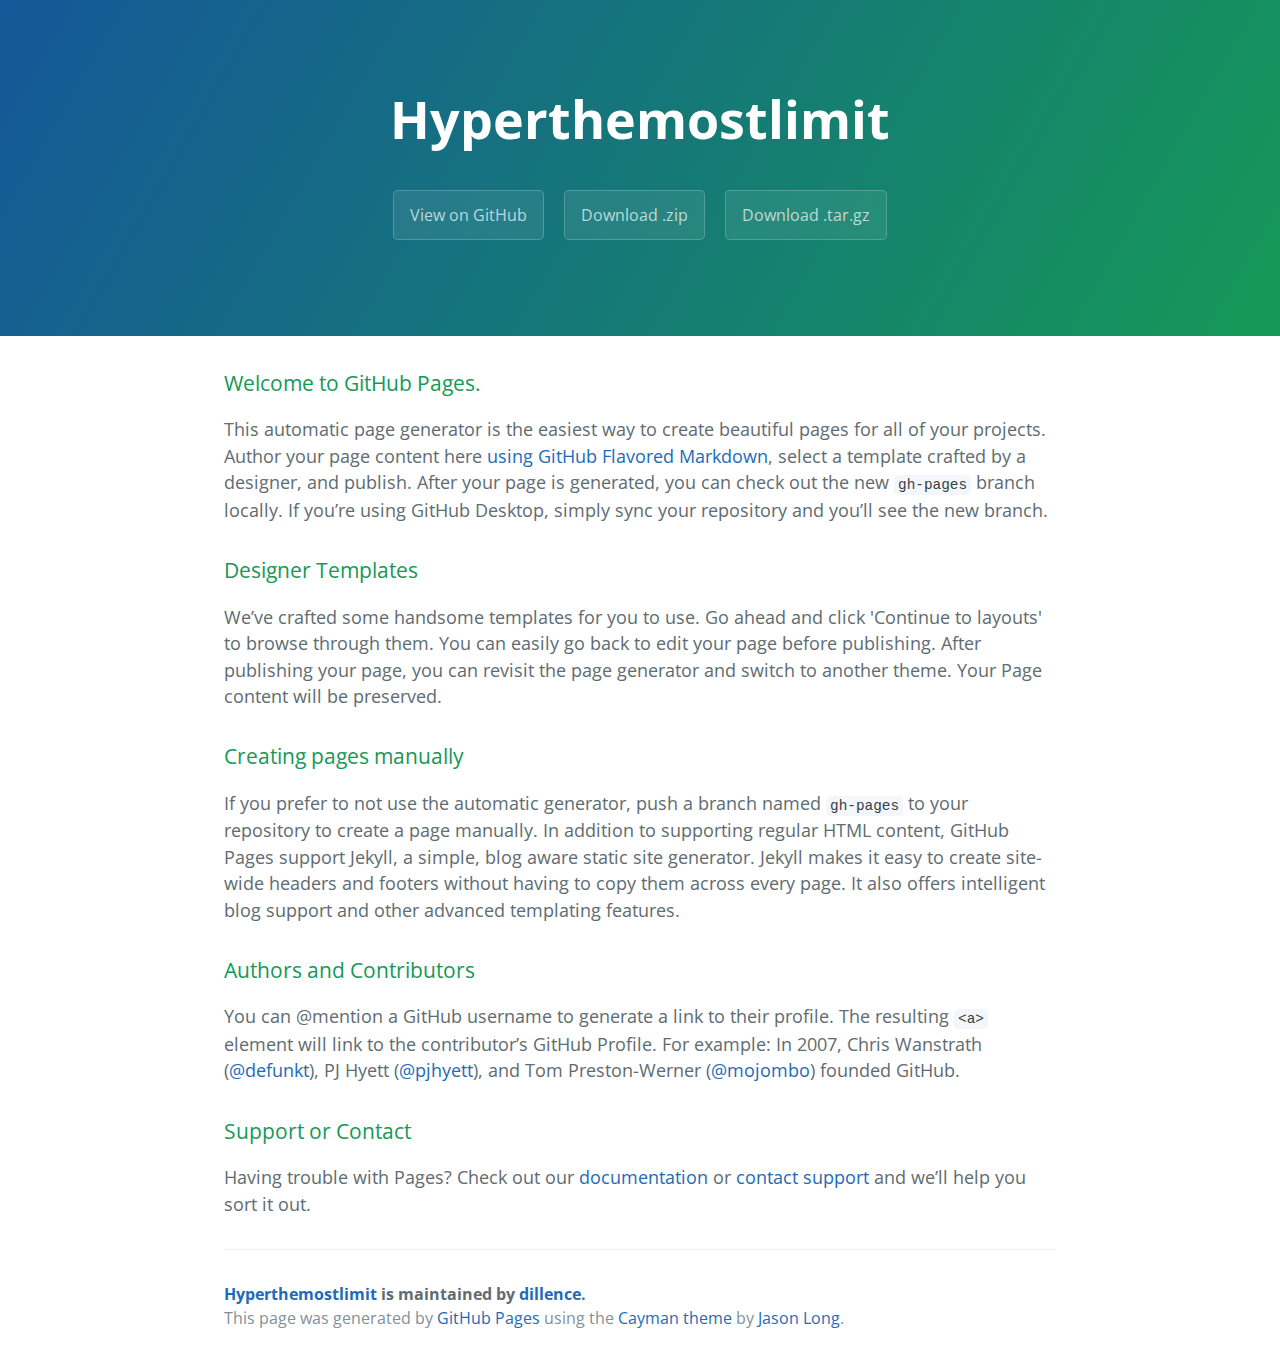
==== index.html @ 367a800f "Create gh-pages branch via GitHub" ====
<!DOCTYPE html>
<html lang="en-us">
  <head>
    <meta charset="UTF-8">
    <title>Hyperthemostlimit by dillence</title>
    <meta name="viewport" content="width=device-width, initial-scale=1">
    <link rel="stylesheet" type="text/css" href="stylesheets/normalize.css" media="screen">
    <link href='https://fonts.googleapis.com/css?family=Open+Sans:400,700' rel='stylesheet' type='text/css'>
    <link rel="stylesheet" type="text/css" href="stylesheets/stylesheet.css" media="screen">
    <link rel="stylesheet" type="text/css" href="stylesheets/github-light.css" media="screen">
  </head>
  <body>
    <section class="page-header">
      <h1 class="project-name">Hyperthemostlimit</h1>
      <h2 class="project-tagline"></h2>
      <a href="https://github.com/dillence/HyperTheMostLimit" class="btn">View on GitHub</a>
      <a href="https://github.com/dillence/HyperTheMostLimit/zipball/master" class="btn">Download .zip</a>
      <a href="https://github.com/dillence/HyperTheMostLimit/tarball/master" class="btn">Download .tar.gz</a>
    </section>

    <section class="main-content">
      <h3>
<a id="welcome-to-github-pages" class="anchor" href="#welcome-to-github-pages" aria-hidden="true"><span aria-hidden="true" class="octicon octicon-link"></span></a>Welcome to GitHub Pages.</h3>

<p>This automatic page generator is the easiest way to create beautiful pages for all of your projects. Author your page content here <a href="https://guides.github.com/features/mastering-markdown/">using GitHub Flavored Markdown</a>, select a template crafted by a designer, and publish. After your page is generated, you can check out the new <code>gh-pages</code> branch locally. If you’re using GitHub Desktop, simply sync your repository and you’ll see the new branch.</p>

<h3>
<a id="designer-templates" class="anchor" href="#designer-templates" aria-hidden="true"><span aria-hidden="true" class="octicon octicon-link"></span></a>Designer Templates</h3>

<p>We’ve crafted some handsome templates for you to use. Go ahead and click 'Continue to layouts' to browse through them. You can easily go back to edit your page before publishing. After publishing your page, you can revisit the page generator and switch to another theme. Your Page content will be preserved.</p>

<h3>
<a id="creating-pages-manually" class="anchor" href="#creating-pages-manually" aria-hidden="true"><span aria-hidden="true" class="octicon octicon-link"></span></a>Creating pages manually</h3>

<p>If you prefer to not use the automatic generator, push a branch named <code>gh-pages</code> to your repository to create a page manually. In addition to supporting regular HTML content, GitHub Pages support Jekyll, a simple, blog aware static site generator. Jekyll makes it easy to create site-wide headers and footers without having to copy them across every page. It also offers intelligent blog support and other advanced templating features.</p>

<h3>
<a id="authors-and-contributors" class="anchor" href="#authors-and-contributors" aria-hidden="true"><span aria-hidden="true" class="octicon octicon-link"></span></a>Authors and Contributors</h3>

<p>You can @mention a GitHub username to generate a link to their profile. The resulting <code>&lt;a&gt;</code> element will link to the contributor’s GitHub Profile. For example: In 2007, Chris Wanstrath (<a href="https://github.com/defunkt" class="user-mention">@defunkt</a>), PJ Hyett (<a href="https://github.com/pjhyett" class="user-mention">@pjhyett</a>), and Tom Preston-Werner (<a href="https://github.com/mojombo" class="user-mention">@mojombo</a>) founded GitHub.</p>

<h3>
<a id="support-or-contact" class="anchor" href="#support-or-contact" aria-hidden="true"><span aria-hidden="true" class="octicon octicon-link"></span></a>Support or Contact</h3>

<p>Having trouble with Pages? Check out our <a href="https://help.github.com/pages">documentation</a> or <a href="https://github.com/contact">contact support</a> and we’ll help you sort it out.</p>

      <footer class="site-footer">
        <span class="site-footer-owner"><a href="https://github.com/dillence/HyperTheMostLimit">Hyperthemostlimit</a> is maintained by <a href="https://github.com/dillence">dillence</a>.</span>

        <span class="site-footer-credits">This page was generated by <a href="https://pages.github.com">GitHub Pages</a> using the <a href="https://github.com/jasonlong/cayman-theme">Cayman theme</a> by <a href="https://twitter.com/jasonlong">Jason Long</a>.</span>
      </footer>

    </section>

  
  </body>
</html>
---- stylesheets/stylesheet.css ----
* {
  box-sizing: border-box; }

body {
  padding: 0;
  margin: 0;
  font-family: "Open Sans", "Helvetica Neue", Helvetica, Arial, sans-serif;
  font-size: 16px;
  line-height: 1.5;
  color: #606c71; }

a {
  color: #1e6bb8;
  text-decoration: none; }
  a:hover {
    text-decoration: underline; }

.btn {
  display: inline-block;
  margin-bottom: 1rem;
  color: rgba(255, 255, 255, 0.7);
  background-color: rgba(255, 255, 255, 0.08);
  border-color: rgba(255, 255, 255, 0.2);
  border-style: solid;
  border-width: 1px;
  border-radius: 0.3rem;
  transition: color 0.2s, background-color 0.2s, border-color 0.2s; }
  .btn + .btn {
    margin-left: 1rem; }

.btn:hover {
  color: rgba(255, 255, 255, 0.8);
  text-decoration: none;
  background-color: rgba(255, 255, 255, 0.2);
  border-color: rgba(255, 255, 255, 0.3); }

@media screen and (min-width: 64em) {
  .btn {
    padding: 0.75rem 1rem; } }

@media screen and (min-width: 42em) and (max-width: 64em) {
  .btn {
    padding: 0.6rem 0.9rem;
    font-size: 0.9rem; } }

@media screen and (max-width: 42em) {
  .btn {
    display: block;
    width: 100%;
    padding: 0.75rem;
    font-size: 0.9rem; }
    .btn + .btn {
      margin-top: 1rem;
      margin-left: 0; } }

.page-header {
  color: #fff;
  text-align: center;
  background-color: #159957;
  background-image: linear-gradient(120deg, #155799, #159957); }

@media screen and (min-width: 64em) {
  .page-header {
    padding: 5rem 6rem; } }

@media screen and (min-width: 42em) and (max-width: 64em) {
  .page-header {
    padding: 3rem 4rem; } }

@media screen and (max-width: 42em) {
  .page-header {
    padding: 2rem 1rem; } }

.project-name {
  margin-top: 0;
  margin-bottom: 0.1rem; }

@media screen and (min-width: 64em) {
  .project-name {
    font-size: 3.25rem; } }

@media screen and (min-width: 42em) and (max-width: 64em) {
  .project-name {
    font-size: 2.25rem; } }

@media screen and (max-width: 42em) {
  .project-name {
    font-size: 1.75rem; } }

.project-tagline {
  margin-bottom: 2rem;
  font-weight: normal;
  opacity: 0.7; }

@media screen and (min-width: 64em) {
  .project-tagline {
    font-size: 1.25rem; } }

@media screen and (min-width: 42em) and (max-width: 64em) {
  .project-tagline {
    font-size: 1.15rem; } }

@media screen and (max-width: 42em) {
  .project-tagline {
    font-size: 1rem; } }

.main-content :first-child {
  margin-top: 0; }
.main-content img {
  max-width: 100%; }
.main-content h1, .main-content h2, .main-content h3, .main-content h4, .main-content h5, .main-content h6 {
  margin-top: 2rem;
  margin-bottom: 1rem;
  font-weight: normal;
  color: #159957; }
.main-content p {
  margin-bottom: 1em; }
.main-content code {
  padding: 2px 4px;
  font-family: Consolas, "Liberation Mono", Menlo, Courier, monospace;
  font-size: 0.9rem;
  color: #383e41;
  background-color: #f3f6fa;
  border-radius: 0.3rem; }
.main-content pre {
  padding: 0.8rem;
  margin-top: 0;
  margin-bottom: 1rem;
  font: 1rem Consolas, "Liberation Mono", Menlo, Courier, monospace;
  color: #567482;
  word-wrap: normal;
  background-color: #f3f6fa;
  border: solid 1px #dce6f0;
  border-radius: 0.3rem; }
  .main-content pre > code {
    padding: 0;
    margin: 0;
    font-size: 0.9rem;
    color: #567482;
    word-break: normal;
    white-space: pre;
    background: transparent;
    border: 0; }
.main-content .highlight {
  margin-bottom: 1rem; }
  .main-content .highlight pre {
    margin-bottom: 0;
    word-break: normal; }
.main-content .highlight pre, .main-content pre {
  padding: 0.8rem;
  overflow: auto;
  font-size: 0.9rem;
  line-height: 1.45;
  border-radius: 0.3rem; }
.main-content pre code, .main-content pre tt {
  display: inline;
  max-width: initial;
  padding: 0;
  margin: 0;
  overflow: initial;
  line-height: inherit;
  word-wrap: normal;
  background-color: transparent;
  border: 0; }
  .main-content pre code:before, .main-content pre code:after, .main-content pre tt:before, .main-content pre tt:after {
    content: normal; }
.main-content ul, .main-content ol {
  margin-top: 0; }
.main-content blockquote {
  padding: 0 1rem;
  margin-left: 0;
  color: #819198;
  border-left: 0.3rem solid #dce6f0; }
  .main-content blockquote > :first-child {
    margin-top: 0; }
  .main-content blockquote > :last-child {
    margin-bottom: 0; }
.main-content table {
  display: block;
  width: 100%;
  overflow: auto;
  word-break: normal;
  word-break: keep-all; }
  .main-content table th {
    font-weight: bold; }
  .main-content table th, .main-content table td {
    padding: 0.5rem 1rem;
    border: 1px solid #e9ebec; }
.main-content dl {
  padding: 0; }
  .main-content dl dt {
    padding: 0;
    margin-top: 1rem;
    font-size: 1rem;
    font-weight: bold; }
  .main-content dl dd {
    padding: 0;
    margin-bottom: 1rem; }
.main-content hr {
  height: 2px;
  padding: 0;
  margin: 1rem 0;
  background-color: #eff0f1;
  border: 0; }

@media screen and (min-width: 64em) {
  .main-content {
    max-width: 64rem;
    padding: 2rem 6rem;
    margin: 0 auto;
    font-size: 1.1rem; } }

@media screen and (min-width: 42em) and (max-width: 64em) {
  .main-content {
    padding: 2rem 4rem;
    font-size: 1.1rem; } }

@media screen and (max-width: 42em) {
  .main-content {
    padding: 2rem 1rem;
    font-size: 1rem; } }

.site-footer {
  padding-top: 2rem;
  margin-top: 2rem;
  border-top: solid 1px #eff0f1; }

.site-footer-owner {
  display: block;
  font-weight: bold; }

.site-footer-credits {
  color: #819198; }

@media screen and (min-width: 64em) {
  .site-footer {
    font-size: 1rem; } }

@media screen and (min-width: 42em) and (max-width: 64em) {
  .site-footer {
    font-size: 1rem; } }

@media screen and (max-width: 42em) {
  .site-footer {
    font-size: 0.9rem; } }
---- stylesheets/github-light.css ----
/*
The MIT License (MIT)

Copyright (c) 2016 GitHub, Inc.

Permission is hereby granted, free of charge, to any person obtaining a copy
of this software and associated documentation files (the "Software"), to deal
in the Software without restriction, including without limitation the rights
to use, copy, modify, merge, publish, distribute, sublicense, and/or sell
copies of the Software, and to permit persons to whom the Software is
furnished to do so, subject to the following conditions:

The above copyright notice and this permission notice shall be included in all
copies or substantial portions of the Software.

THE SOFTWARE IS PROVIDED "AS IS", WITHOUT WARRANTY OF ANY KIND, EXPRESS OR
IMPLIED, INCLUDING BUT NOT LIMITED TO THE WARRANTIES OF MERCHANTABILITY,
FITNESS FOR A PARTICULAR PURPOSE AND NONINFRINGEMENT. IN NO EVENT SHALL THE
AUTHORS OR COPYRIGHT HOLDERS BE LIABLE FOR ANY CLAIM, DAMAGES OR OTHER
LIABILITY, WHETHER IN AN ACTION OF CONTRACT, TORT OR OTHERWISE, ARISING FROM,
OUT OF OR IN CONNECTION WITH THE SOFTWARE OR THE USE OR OTHER DEALINGS IN THE
SOFTWARE.

*/

.pl-c /* comment */ {
  color: #969896;
}

.pl-c1 /* constant, variable.other.constant, support, meta.property-name, support.constant, support.variable, meta.module-reference, markup.raw, meta.diff.header */,
.pl-s .pl-v /* string variable */ {
  color: #0086b3;
}

.pl-e /* entity */,
.pl-en /* entity.name */ {
  color: #795da3;
}

.pl-smi /* variable.parameter.function, storage.modifier.package, storage.modifier.import, storage.type.java, variable.other */,
.pl-s .pl-s1 /* string source */ {
  color: #333;
}

.pl-ent /* entity.name.tag */ {
  color: #63a35c;
}

.pl-k /* keyword, storage, storage.type */ {
  color: #a71d5d;
}

.pl-s /* string */,
.pl-pds /* punctuation.definition.string, string.regexp.character-class */,
.pl-s .pl-pse .pl-s1 /* string punctuation.section.embedded source */,
.pl-sr /* string.regexp */,
.pl-sr .pl-cce /* string.regexp constant.character.escape */,
.pl-sr .pl-sre /* string.regexp source.ruby.embedded */,
.pl-sr .pl-sra /* string.regexp string.regexp.arbitrary-repitition */ {
  color: #183691;
}

.pl-v /* variable */ {
  color: #ed6a43;
}

.pl-id /* invalid.deprecated */ {
  color: #b52a1d;
}

.pl-ii /* invalid.illegal */ {
  color: #f8f8f8;
  background-color: #b52a1d;
}

.pl-sr .pl-cce /* string.regexp constant.character.escape */ {
  font-weight: bold;
  color: #63a35c;
}

.pl-ml /* markup.list */ {
  color: #693a17;
}

.pl-mh /* markup.heading */,
.pl-mh .pl-en /* markup.heading entity.name */,
.pl-ms /* meta.separator */ {
  font-weight: bold;
  color: #1d3e81;
}

.pl-mq /* markup.quote */ {
  color: #008080;
}

.pl-mi /* markup.italic */ {
  font-style: italic;
  color: #333;
}

.pl-mb /* markup.bold */ {
  font-weight: bold;
  color: #333;
}

.pl-md /* markup.deleted, meta.diff.header.from-file */ {
  color: #bd2c00;
  background-color: #ffecec;
}

.pl-mi1 /* markup.inserted, meta.diff.header.to-file */ {
  color: #55a532;
  background-color: #eaffea;
}

.pl-mdr /* meta.diff.range */ {
  font-weight: bold;
  color: #795da3;
}

.pl-mo /* meta.output */ {
  color: #1d3e81;
}
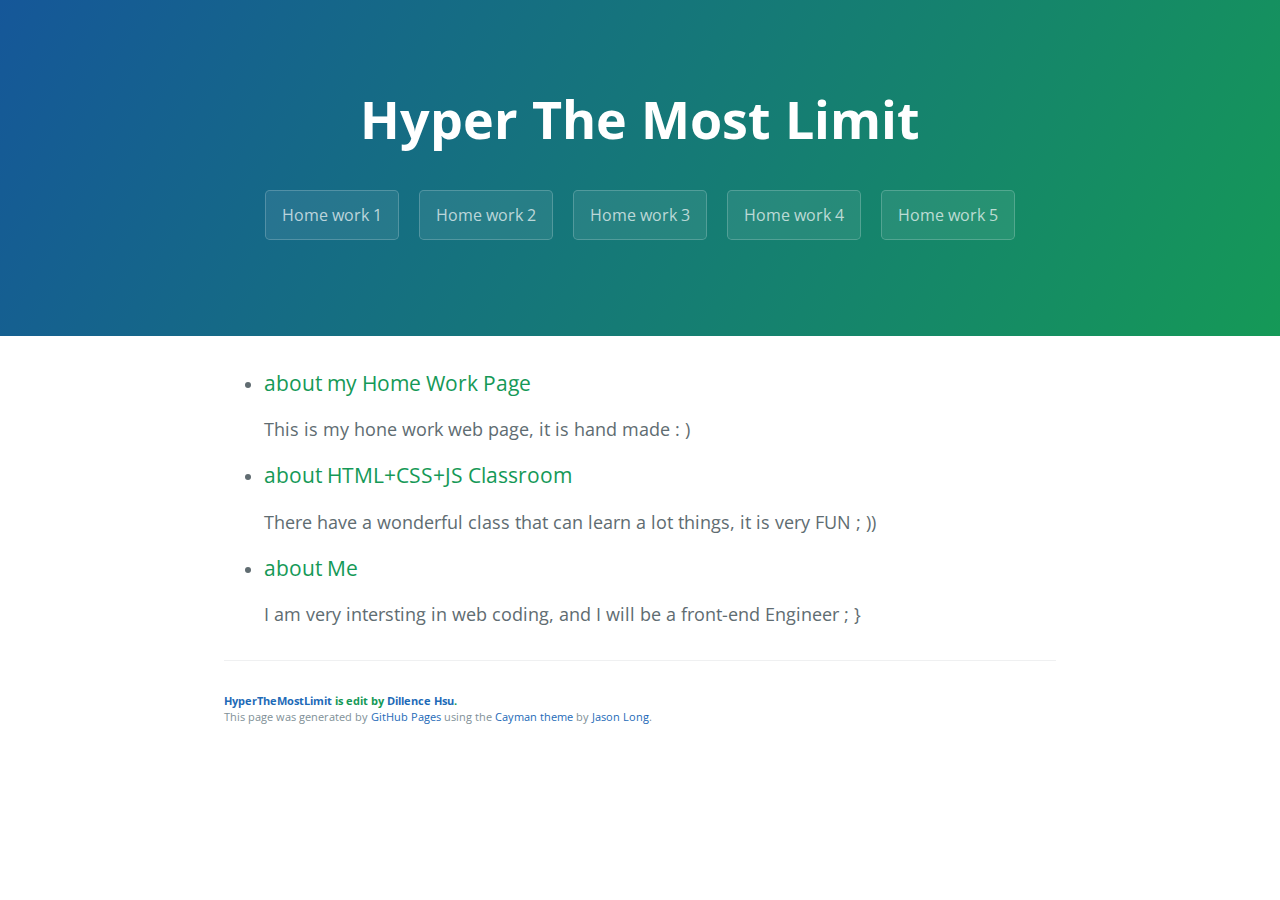
==== commit db337930: "Update index.html" ====
--- a/index.html
+++ b/index.html
@@ -1,57 +1,65 @@
 <!DOCTYPE html>
 <html lang="en-us">
-  <head>
+
+<head>
     <meta charset="UTF-8">
-    <title>Hyperthemostlimit by dillence</title>
+    <title>my first HTML5</title>
     <meta name="viewport" content="width=device-width, initial-scale=1">
     <link rel="stylesheet" type="text/css" href="stylesheets/normalize.css" media="screen">
     <link href='https://fonts.googleapis.com/css?family=Open+Sans:400,700' rel='stylesheet' type='text/css'>
     <link rel="stylesheet" type="text/css" href="stylesheets/stylesheet.css" media="screen">
     <link rel="stylesheet" type="text/css" href="stylesheets/github-light.css" media="screen">
-  </head>
-  <body>
+</head>
+<body>
     <section class="page-header">
-      <h1 class="project-name">Hyperthemostlimit</h1>
-      <h2 class="project-tagline"></h2>
-      <a href="https://github.com/dillence/HyperTheMostLimit" class="btn">View on GitHub</a>
-      <a href="https://github.com/dillence/HyperTheMostLimit/zipball/master" class="btn">Download .zip</a>
-      <a href="https://github.com/dillence/HyperTheMostLimit/tarball/master" class="btn">Download .tar.gz</a>
+        <h1 class="project-name">Hyper The Most Limit</h1>
+        <h2 class="project-tagline"></h2>
+        <a href="HW1/" class="btn">Home work 1</a>
+        <a href="HW2/" class="btn">Home work 2</a>
+        <a href="HW3/" class="btn">Home work 3</a>
+        <a href="HW4/" class="btn">Home work 4</a>
+        <a href="HW5/" class="btn">Home work 5</a>
     </section>
 
     <section class="main-content">
-      <h3>
-<a id="welcome-to-github-pages" class="anchor" href="#welcome-to-github-pages" aria-hidden="true"><span aria-hidden="true" class="octicon octicon-link"></span></a>Welcome to GitHub Pages.</h3>
+        <ul>
+            <li>    
+                <h3>
+                about my Home Work Page
+                </h3>
+            </li>
+            <p>
+                This is my hone work web page, it is hand made : )
+            </p>
+            <li>
+            <h3>
+               about HTML+CSS+JS Classroom
+           </h3>
+            </li>
+            <p>
+               There have a wonderful class that can learn a lot things, it is very FUN ; ))
+            </p>
+            <li>
+                <h3>
+                    about Me
+                </h3>
+            </li>
+            <p>
+                I am very intersting in web coding, and I will be a front-end Engineer ; }
+            </p>
+        </ul>
 
-<p>This automatic page generator is the easiest way to create beautiful pages for all of your projects. Author your page content here <a href="https://guides.github.com/features/mastering-markdown/">using GitHub Flavored Markdown</a>, select a template crafted by a designer, and publish. After your page is generated, you can check out the new <code>gh-pages</code> branch locally. If you’re using GitHub Desktop, simply sync your repository and you’ll see the new branch.</p>
+        <footer class="site-footer">
+            <h6>
+            <span class="site-footer-owner"><a href="https://github.com/dillence/HyperTheMostLimit">HyperTheMostLimit</a> is edit by <a href="https://github.com/dillence">Dillence Hsu</a>.</span>
 
-<h3>
-<a id="designer-templates" class="anchor" href="#designer-templates" aria-hidden="true"><span aria-hidden="true" class="octicon octicon-link"></span></a>Designer Templates</h3>
-
-<p>We’ve crafted some handsome templates for you to use. Go ahead and click 'Continue to layouts' to browse through them. You can easily go back to edit your page before publishing. After publishing your page, you can revisit the page generator and switch to another theme. Your Page content will be preserved.</p>
-
-<h3>
-<a id="creating-pages-manually" class="anchor" href="#creating-pages-manually" aria-hidden="true"><span aria-hidden="true" class="octicon octicon-link"></span></a>Creating pages manually</h3>
-
-<p>If you prefer to not use the automatic generator, push a branch named <code>gh-pages</code> to your repository to create a page manually. In addition to supporting regular HTML content, GitHub Pages support Jekyll, a simple, blog aware static site generator. Jekyll makes it easy to create site-wide headers and footers without having to copy them across every page. It also offers intelligent blog support and other advanced templating features.</p>
-
-<h3>
-<a id="authors-and-contributors" class="anchor" href="#authors-and-contributors" aria-hidden="true"><span aria-hidden="true" class="octicon octicon-link"></span></a>Authors and Contributors</h3>
-
-<p>You can @mention a GitHub username to generate a link to their profile. The resulting <code>&lt;a&gt;</code> element will link to the contributor’s GitHub Profile. For example: In 2007, Chris Wanstrath (<a href="https://github.com/defunkt" class="user-mention">@defunkt</a>), PJ Hyett (<a href="https://github.com/pjhyett" class="user-mention">@pjhyett</a>), and Tom Preston-Werner (<a href="https://github.com/mojombo" class="user-mention">@mojombo</a>) founded GitHub.</p>
-
-<h3>
-<a id="support-or-contact" class="anchor" href="#support-or-contact" aria-hidden="true"><span aria-hidden="true" class="octicon octicon-link"></span></a>Support or Contact</h3>
-
-<p>Having trouble with Pages? Check out our <a href="https://help.github.com/pages">documentation</a> or <a href="https://github.com/contact">contact support</a> and we’ll help you sort it out.</p>
-
-      <footer class="site-footer">
-        <span class="site-footer-owner"><a href="https://github.com/dillence/HyperTheMostLimit">Hyperthemostlimit</a> is maintained by <a href="https://github.com/dillence">dillence</a>.</span>
-
-        <span class="site-footer-credits">This page was generated by <a href="https://pages.github.com">GitHub Pages</a> using the <a href="https://github.com/jasonlong/cayman-theme">Cayman theme</a> by <a href="https://twitter.com/jasonlong">Jason Long</a>.</span>
-      </footer>
+            <span class="site-footer-credits">This page was generated by <a href="https://pages.github.com">GitHub Pages</a> using the <a href="https://github.com/jasonlong/cayman-theme">Cayman theme</a> by <a href="https://twitter.com/jasonlong">Jason Long</a>.</span>
+            </h6>
+        </footer>
 
     </section>
 
-  
-  </body>
+
+</body>
+
 </html>
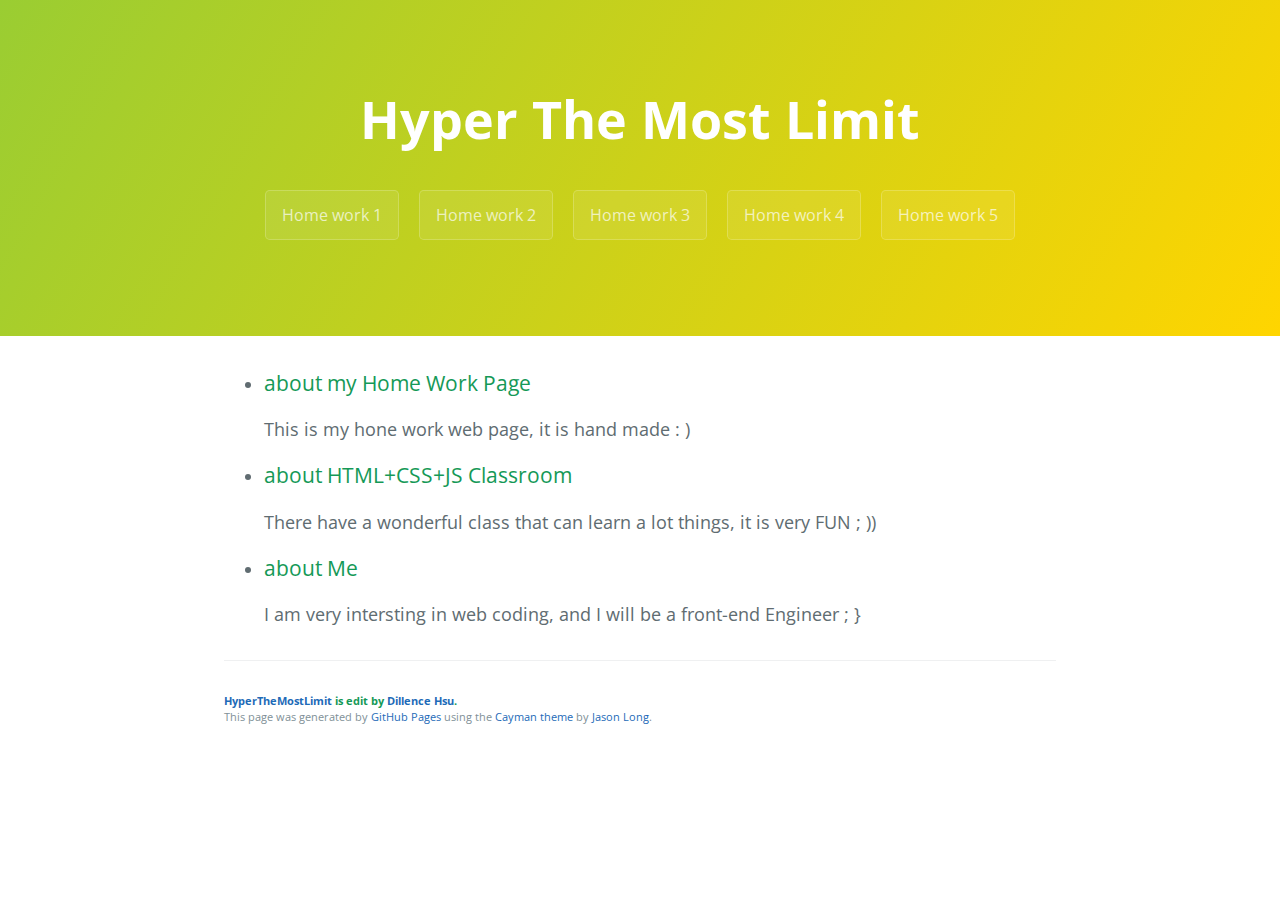
==== commit 2d69ad07: "Update index.html" ====
--- a/index.html
+++ b/index.html
@@ -14,8 +14,8 @@
     <section class="page-header">
         <h1 class="project-name">Hyper The Most Limit</h1>
         <h2 class="project-tagline"></h2>
-        <a href="HW1/" class="btn">Home work 1</a>
-        <a href="HW2/" class="btn">Home work 2</a>
+        <a href="HWW1/resume.html" class="btn">Home work 1</a>
+        <a href="HWW1/food_share.html" class="btn">Home work 2</a>
         <a href="HW3/" class="btn">Home work 3</a>
         <a href="HW4/" class="btn">Home work 4</a>
         <a href="HW5/" class="btn">Home work 5</a>
--- a/stylesheets/stylesheet.css
+++ b/stylesheets/stylesheet.css
@@ -56,8 +56,8 @@
 .page-header {
   color: #fff;
   text-align: center;
-  background-color: #159957;
-  background-image: linear-gradient(120deg, #155799, #159957); }
+  background-color: #000000;
+  background-image: linear-gradient(120deg, #9ACD32, #FFD500); }
 
 @media screen and (min-width: 64em) {
   .page-header {
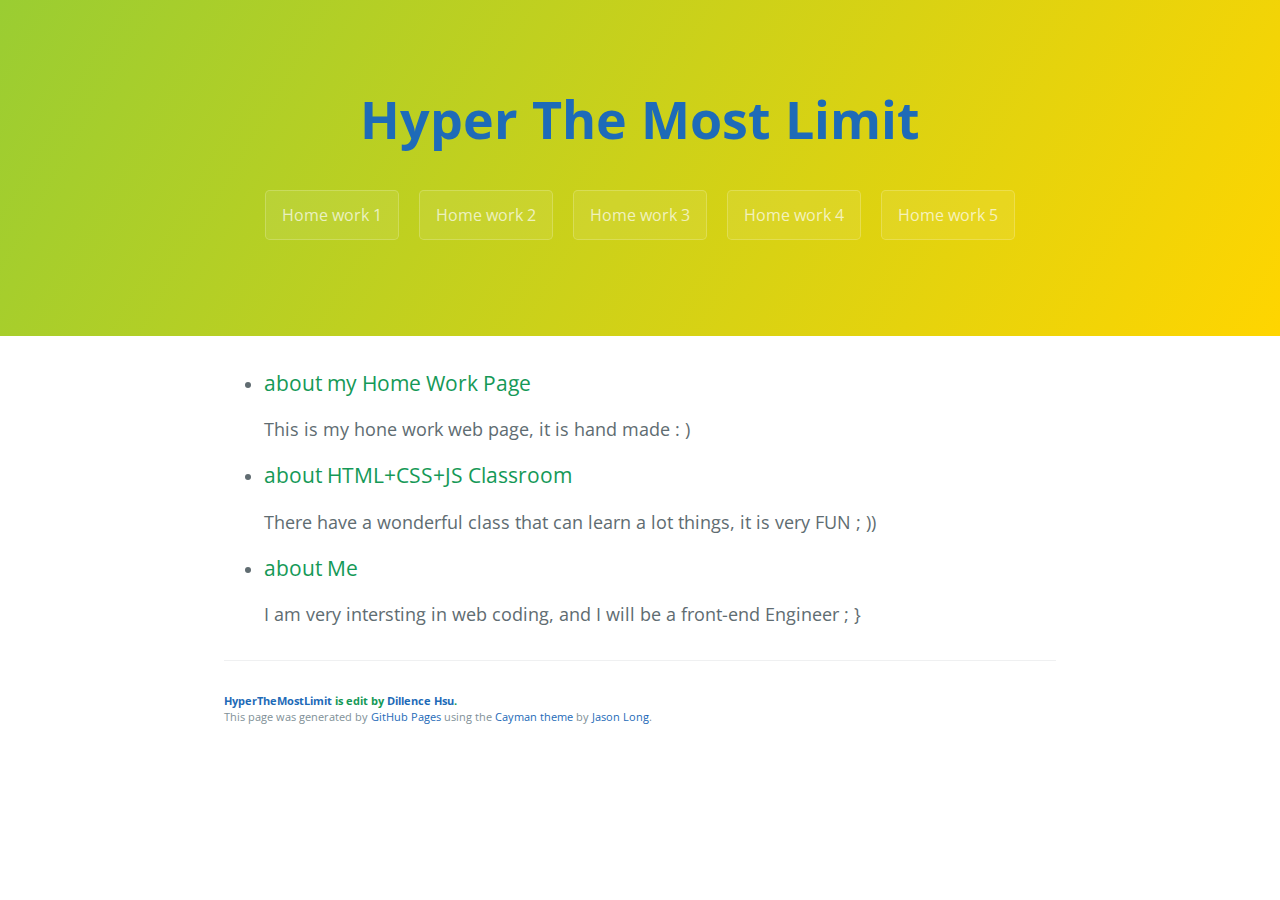
==== commit 9ccb7123: "Update index.html" ====
--- a/index.html
+++ b/index.html
@@ -12,10 +12,12 @@
 </head>
 <body>
     <section class="page-header">
+       <a href="index.html">
         <h1 class="project-name">Hyper The Most Limit</h1>
+        </a>
         <h2 class="project-tagline"></h2>
-        <a href="HWW1/resume.html" class="btn">Home work 1</a>
-        <a href="HWW1/food_share.html" class="btn">Home work 2</a>
+        <a href="HW1/" class="btn">Home work 1</a>
+        <a href="HW2/" class="btn">Home work 2</a>
         <a href="HW3/" class="btn">Home work 3</a>
         <a href="HW4/" class="btn">Home work 4</a>
         <a href="HW5/" class="btn">Home work 5</a>
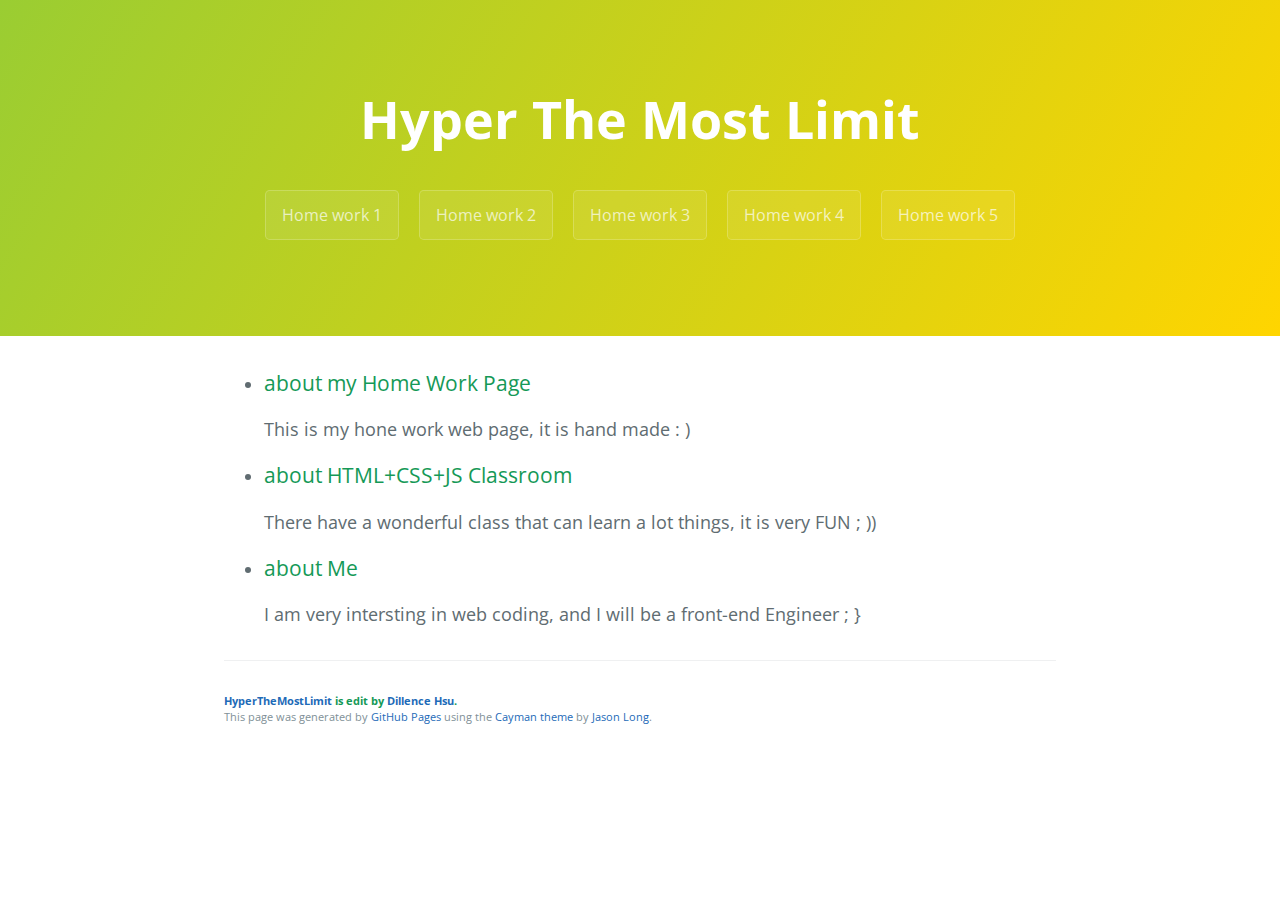
==== commit 09813095: "Update index.html" ====
--- a/index.html
+++ b/index.html
@@ -12,12 +12,10 @@
 </head>
 <body>
     <section class="page-header">
-       <a href="index.html">
         <h1 class="project-name">Hyper The Most Limit</h1>
-        </a>
         <h2 class="project-tagline"></h2>
-        <a href="HW1/" class="btn">Home work 1</a>
-        <a href="HW2/" class="btn">Home work 2</a>
+        <a href="/HWW/resume.html" class="btn">Home work 1</a>
+        <a href="/HWW/food_share.html" class="btn">Home work 2</a>
         <a href="HW3/" class="btn">Home work 3</a>
         <a href="HW4/" class="btn">Home work 4</a>
         <a href="HW5/" class="btn">Home work 5</a>
